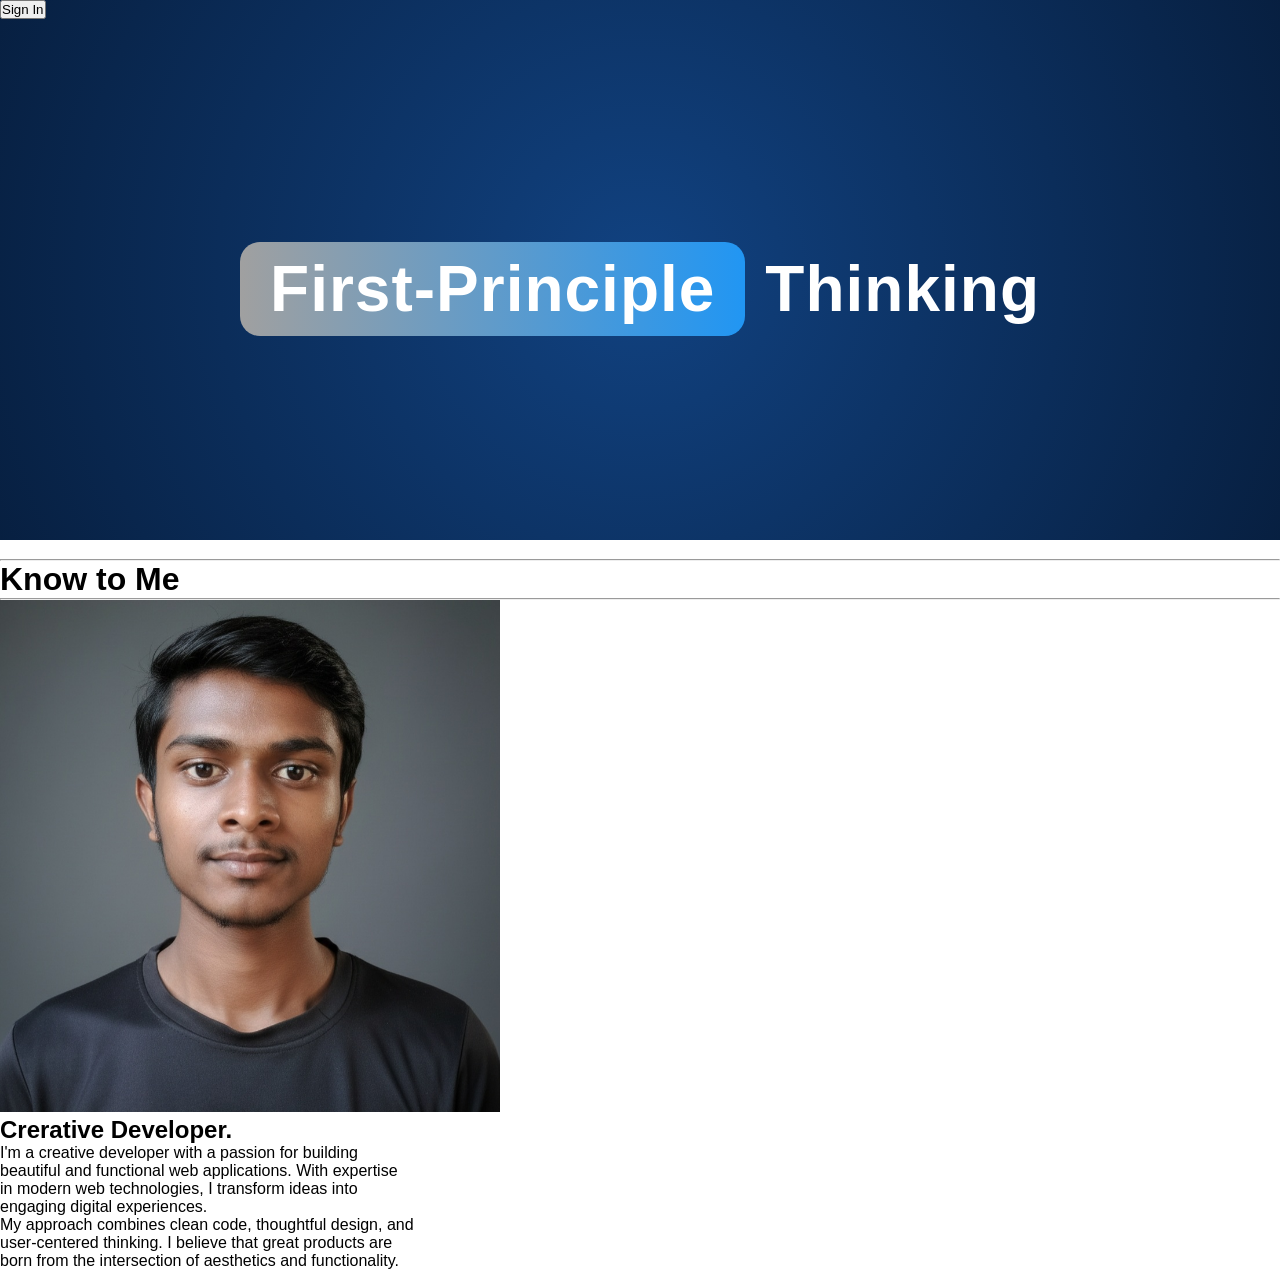
==== index.html @ 805bfba0 "Deleted the English button" ====
<!DOCTYPE html>
<html lang="en">

<head>
    <meta charset="UTF-8">
    <meta name="viewport" content="width=device-width, initial-scale=1.0">
    <meta name="description" content="The website conclude Blogs, Learning First-Principle thinking, Physics online courses, and How to start startup courses.">
    <title>Learn First-Principle Thinking</title>
    <link rel="stylesheet" href="Style.css">
    <link rel="stylesheet" href="" class="nav.css">
    <link rel="stylesheet" href="" class="utility.css">
</head>

<body>
    <div class="main">
        <nav>
            <div>
                <button class="btn">Sign In</button>

            </div>
        </nav>


        <div class="container">
            <span class="highlight-box">First-Principle</span>Thinking

        </div>
        <hr>

        <h1 class="About">Know to Me</h1>

        <div class="separation"></div>

        <hr>

        <div class="first">

            
            <img src="assets/images/dharmendra.jpg" alt="photo-dharmendra" usemap="#Qubit" width="500px" height="512px">
            <map name="Qubit">
                <area title="Qubit" shape="circle" coords="791,814,374" alt="Photo of dharmendra"
                href="assets/images/Quantum.jpg">
            </map>
            
            
            <div class="about-self">
                <h2>Crerative Developer.</h2>
                <p> I'm a <span id="creative">creative developer</span> with a passion for building <br>
                    beautiful and functional web applications. With expertise <br>
                    in modern web technologies, I transform ideas into <br>
                    engaging digital experiences. <br>
                    My approach combines clean code, thoughtful design, and <br>
                    user-centered thinking. I believe that great products are <br>
                    born from the intersection of aesthetics and functionality. </p>
            </div>

            
        </div>

    </div>
</body>

</html>
---- Style.css ----
* {
    padding: 0;
    margin: 0;
    font-family: 'Poppins', sans-serif;
}

body {
    background-color: rgba(255, 255, 255, 0.89);
}

/* main section styles  */
.main {
    background: radial-gradient(circle at center, #114281 0%, #051833 100%);
    /* background-image: url(assets/Images/bg.jpg); */
    background-position: center center;
    background-size: max(1600px, 100vw);
    background-repeat: no-repeat;
    height: 60vh;
    position: relative;
    margin: 0;

}


@import url('https://fonts.googleapis.com/css2?family=Charm:wght@400;700&family=Martel+Sans:wght@900&display=swap');

.main .container {
    /* Font styling  */
    font-family: "Martel Sans", sans-serif;
    font-weight: 900;
    font-style: normal;
    font-size: 4rem;
    color: white;
    display: flex;
    justify-content: center;
    align-items: center;
    height: 60vh;
    position: relative;
    letter-spacing: 1px;


}



.highlight-box {
    /* Layout styling */
    padding: 10px 30px;
    margin-right: 20px;
    display: inline-block;
    border-radius: 20px;
    background: linear-gradient(to right, #A0A0A0, #2196F3);


}

@media screen and (max-width:
768px) {
    .container {
        flex-direction: column;
        text-align: center;
        gap: 15px;
    }

    
}
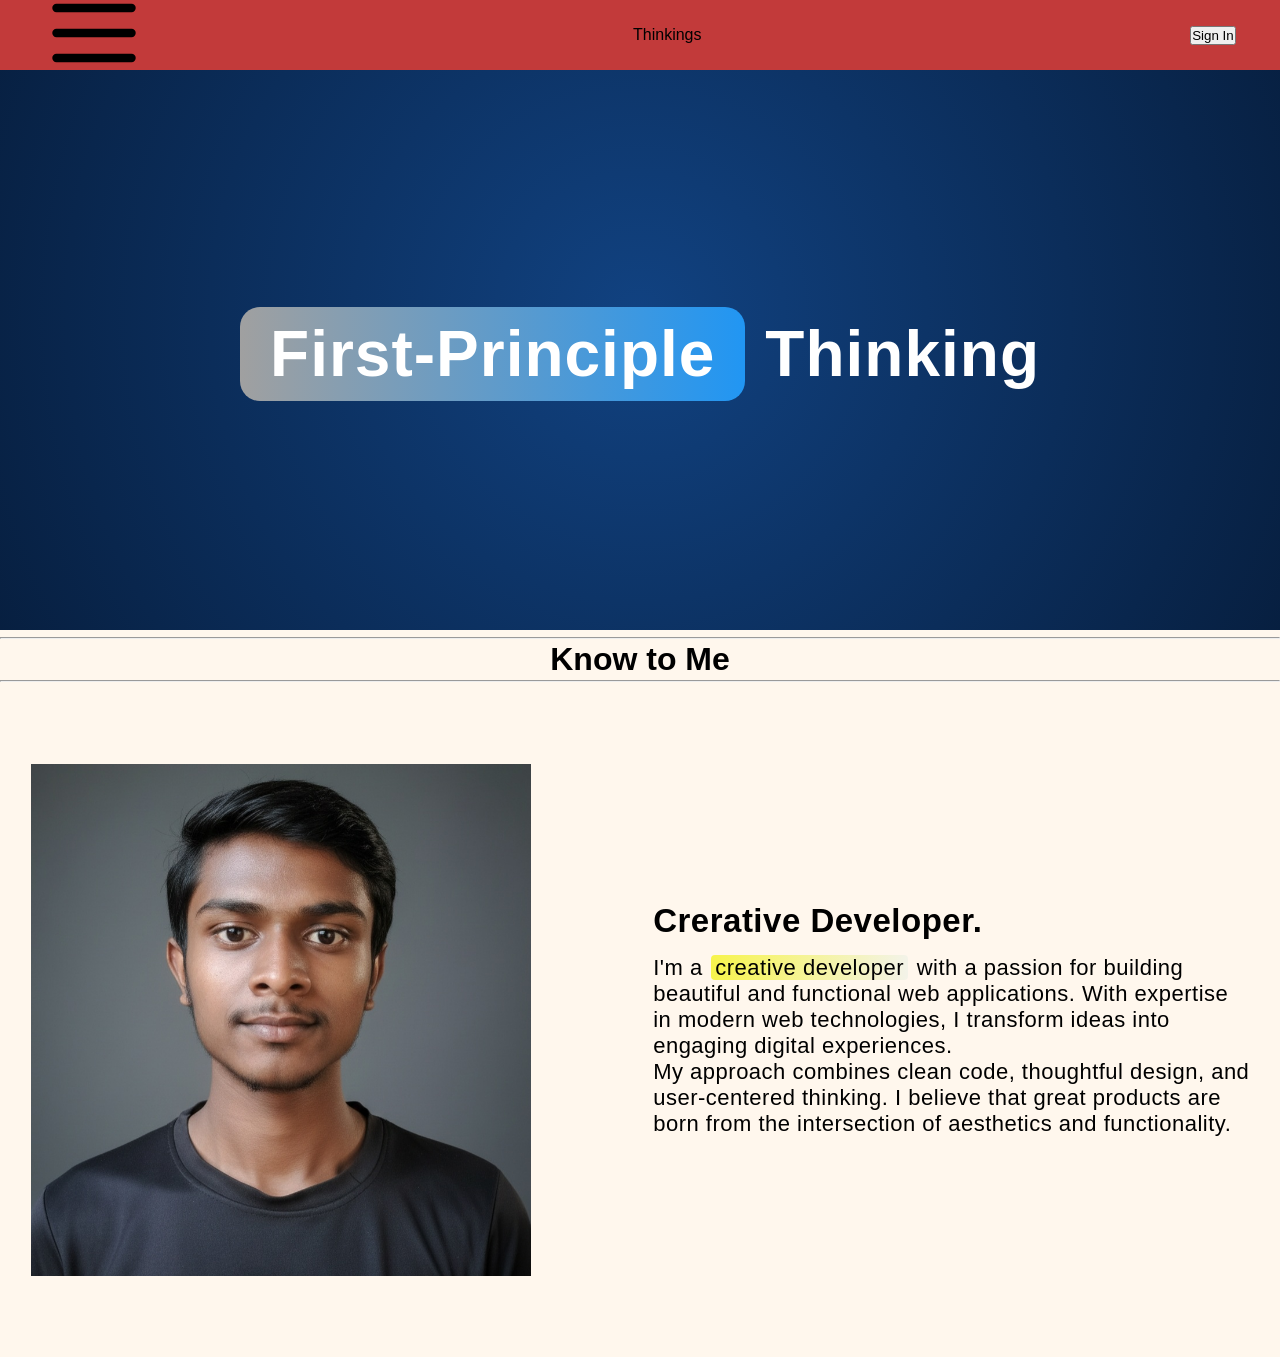
==== commit 80491485: "menu is added" ====
--- a/index.html
+++ b/index.html
@@ -4,7 +4,8 @@
 <head>
     <meta charset="UTF-8">
     <meta name="viewport" content="width=device-width, initial-scale=1.0">
-    <meta name="description" content="The website conclude Blogs, Learning First-Principle thinking, Physics online courses, and How to start startup courses.">
+    <meta name="description"
+        content="The website conclude Blogs, Learning First-Principle thinking, Physics online courses, and How to start startup courses.">
     <title>Learn First-Principle Thinking</title>
     <link rel="stylesheet" href="Style.css">
     <link rel="stylesheet" href="" class="nav.css">
@@ -13,12 +14,26 @@
 
 <body>
     <div class="main">
-        <nav>
-            <div>
-                <button class="btn">Sign In</button>
+        <header class="header">
 
+
+
+            <div class="menu">
+                <img src="menu.svg" alt="menu">
             </div>
-        </nav>
+
+
+            <nav>
+                <div class="logo">
+                    Thinkings
+                </div>
+                
+
+            </nav>
+
+            <button class="btn">Sign In</button>
+
+        </header>
 
 
         <div class="container">
@@ -35,14 +50,14 @@
 
         <div class="first">
 
-            
+
             <img src="assets/images/dharmendra.jpg" alt="photo-dharmendra" usemap="#Qubit" width="500px" height="512px">
             <map name="Qubit">
                 <area title="Qubit" shape="circle" coords="791,814,374" alt="Photo of dharmendra"
-                href="assets/images/Quantum.jpg">
+                    href="assets/images/Quantum.jpg">
             </map>
-            
-            
+
+
             <div class="about-self">
                 <h2>Crerative Developer.</h2>
                 <p> I'm a <span id="creative">creative developer</span> with a passion for building <br>
@@ -54,7 +69,7 @@
                     born from the intersection of aesthetics and functionality. </p>
             </div>
 
-            
+
         </div>
 
     </div>
--- a/Style.css
+++ b/Style.css
@@ -5,7 +5,7 @@
 }
 
 body {
-    background-color: rgba(255, 255, 255, 0.89);
+   background-color: oklch(98% .016 73.684);
 }
 
 /* main section styles  */
@@ -15,7 +15,7 @@
     background-position: center center;
     background-size: max(1600px, 100vw);
     background-repeat: no-repeat;
-    height: 60vh;
+    height: 70vh;
     position: relative;
     margin: 0;
 
@@ -34,7 +34,7 @@
     display: flex;
     justify-content: center;
     align-items: center;
-    height: 60vh;
+    height: 63vh;
     position: relative;
     letter-spacing: 1px;
 
@@ -62,12 +62,60 @@
         gap: 15px;
     }
 
+
+}
+
+
+ .header {
+    background-color: rgb(194, 58, 58);
+    max-width: 100vw;
+    display: flex;
+    margin: auto;
+    justify-content: space-around;
+    gap: 400px;
+    align-items: center;
+    height: 70px;
+
+
+}
+
+
+.About{
+    display:flex;
+    justify-content: center;
+    align-items: center ;
+    margin: auto;
+    place-items: center ;
+    padding: 2px 2px;
+}
+
+
+.first{
+    display: flex;
+    justify-content: space-around;
+    align-items:center;
+     background-size: max(1600px, 100vw);
+    background-repeat: no-repeat;
+    height: 75vh;
     
 }
 
+.about-self{
+    letter-spacing: 0.5px;
+    font-size: 22px;
+
+}
+
+.about-self h2 {
+    margin-bottom: 15px;
+
+}
+
+#creative{
+    border-radius: 4px;
+    background: linear-gradient(to right, #f7f44b, #f3f3e9);
+    margin: 2px 2px;
+    padding: 0 4px;
+}
 
 
-
-
-
-
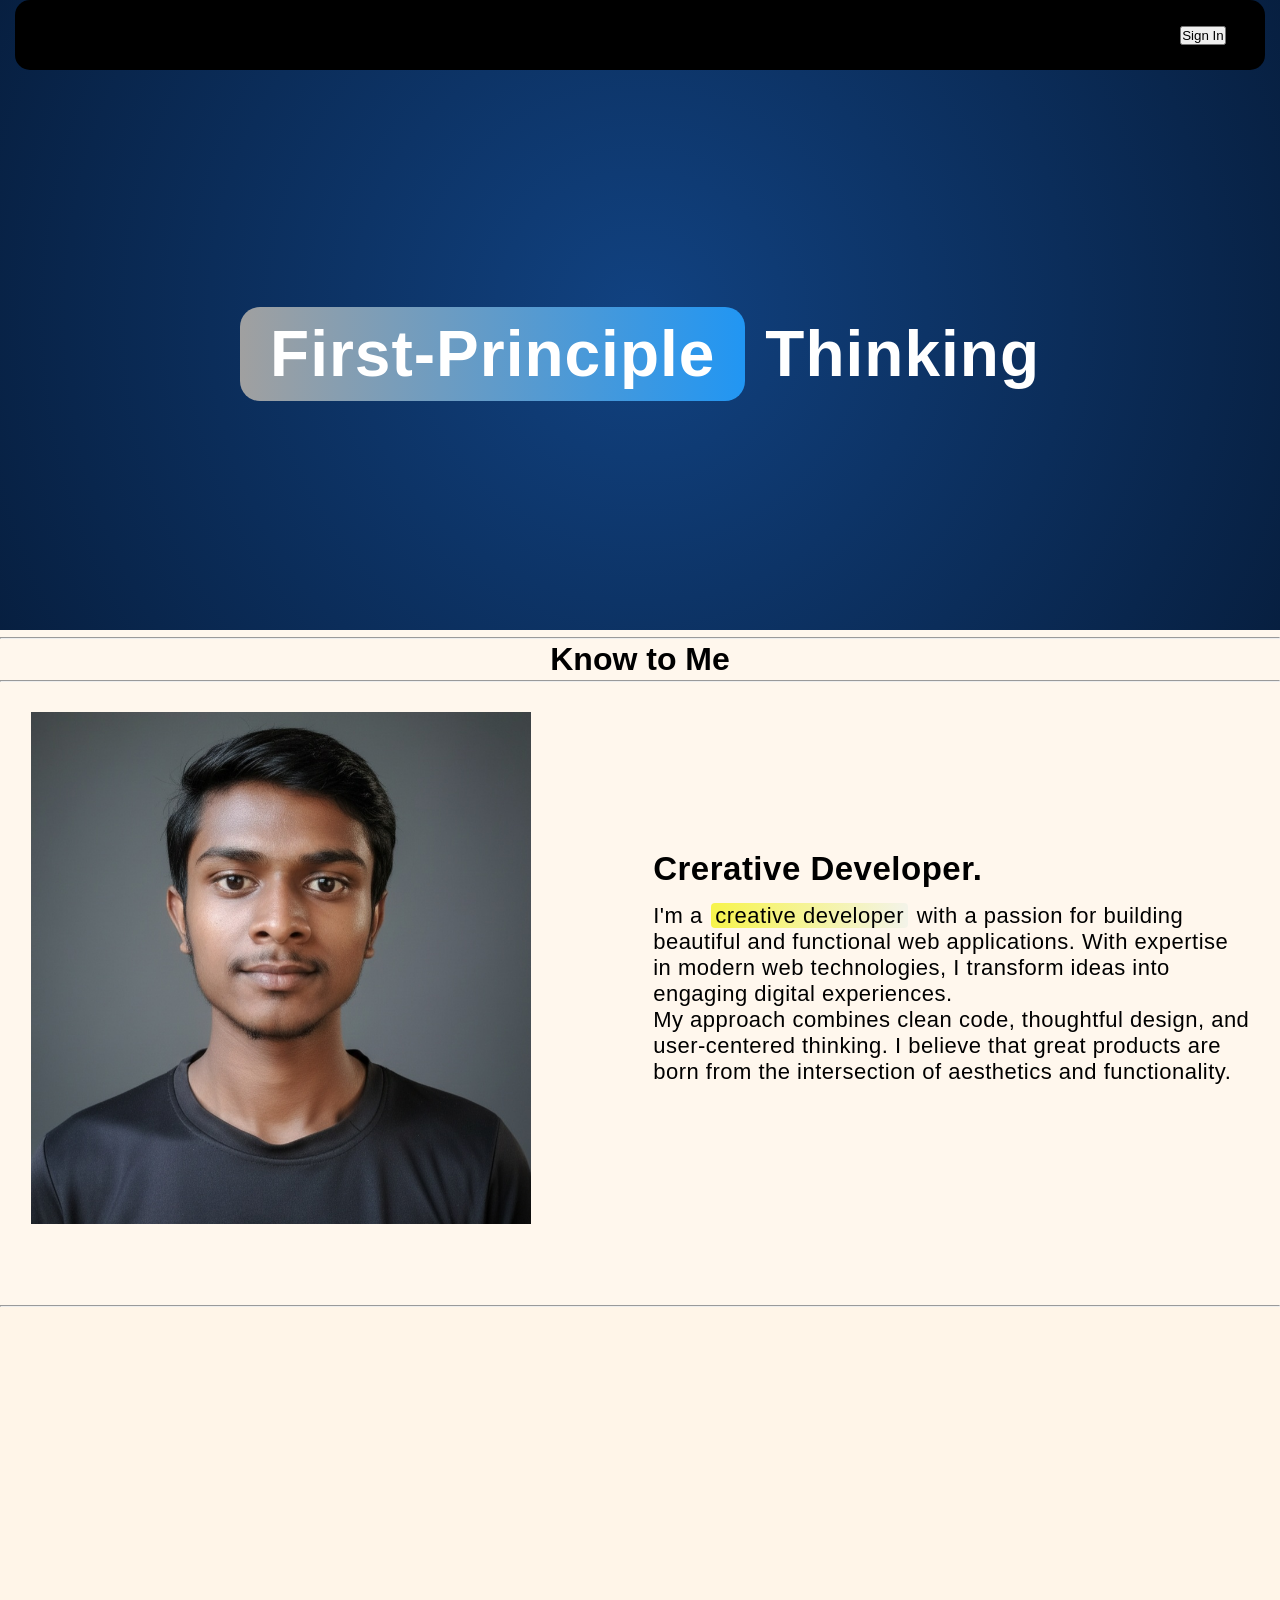
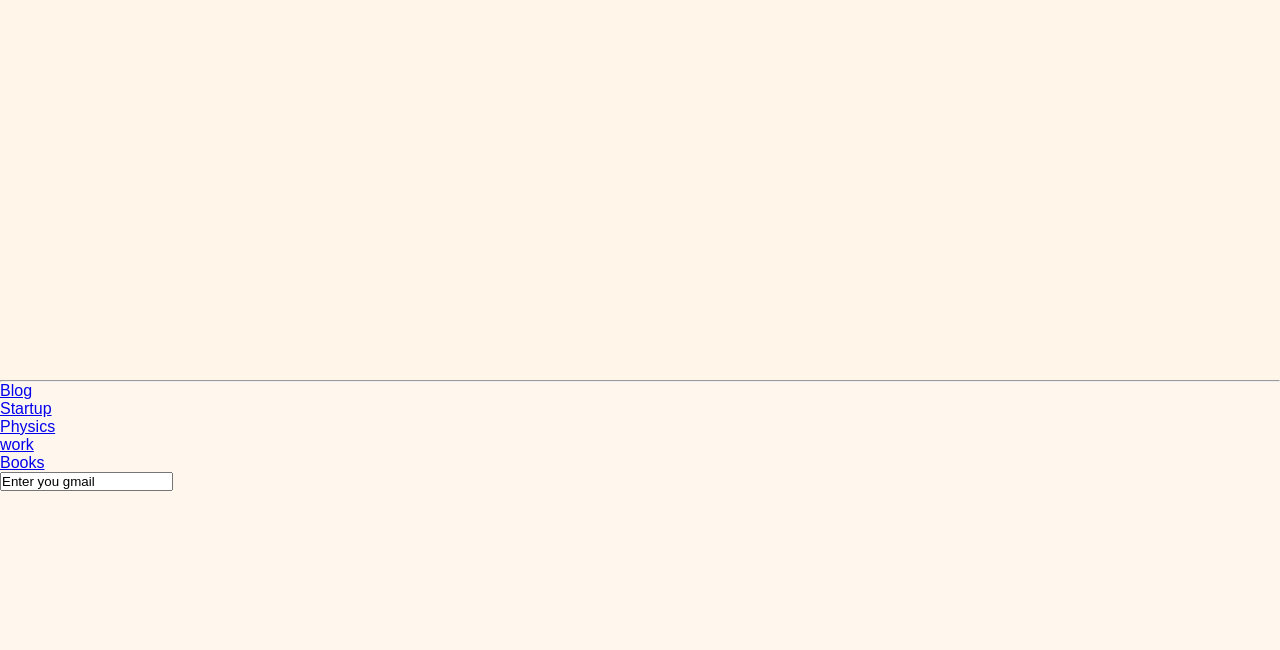
==== commit 80744976: "Header is styled" ====
--- a/index.html
+++ b/index.html
@@ -13,6 +13,8 @@
 </head>
 
 <body>
+
+    <!-- main section is started here  -->
     <div class="main">
         <header class="header">
 
@@ -27,7 +29,7 @@
                 <div class="logo">
                     Thinkings
                 </div>
-                
+
 
             </nav>
 
@@ -47,32 +49,73 @@
         <div class="separation"></div>
 
         <hr>
-
-        <div class="first">
+    </div>
 
 
-            <img src="assets/images/dharmendra.jpg" alt="photo-dharmendra" usemap="#Qubit" width="500px" height="512px">
-            <map name="Qubit">
-                <area title="Qubit" shape="circle" coords="791,814,374" alt="Photo of dharmendra"
-                    href="assets/images/Quantum.jpg">
-            </map>
 
 
-            <div class="about-self">
-                <h2>Crerative Developer.</h2>
-                <p> I'm a <span id="creative">creative developer</span> with a passion for building <br>
-                    beautiful and functional web applications. With expertise <br>
-                    in modern web technologies, I transform ideas into <br>
-                    engaging digital experiences. <br>
-                    My approach combines clean code, thoughtful design, and <br>
-                    user-centered thinking. I believe that great products are <br>
-                    born from the intersection of aesthetics and functionality. </p>
-            </div>
+    <!-- First section is started here  -->
+    <div class="first-introduction">
 
 
+        <img src="assets/images/dharmendra.jpg" alt="photo-dharmendra" usemap="#Qubit" width="500px" height="512px">
+        <map name="Qubit">
+            <area title="Qubit" shape="circle" coords="791,814,374" alt="Photo of dharmendra"
+                href="assets/images/Quantum.jpg">
+        </map>
+
+
+        <div class="about-self">
+            <h2>Crerative Developer.</h2>
+            <p> I'm a <span id="creative">creative developer</span> with a passion for building <br>
+                beautiful and functional web applications. With expertise <br>
+                in modern web technologies, I transform ideas into <br>
+                engaging digital experiences. <br>
+                My approach combines clean code, thoughtful design, and <br>
+                user-centered thinking. I believe that great products are <br>
+                born from the intersection of aesthetics and functionality. </p>
         </div>
 
+
     </div>
+
+
+
+    <div class="second-blogs">
+<hr>
+    </div>
+
+
+<!-- Footer started header -->
+    <footer class="footer">
+        <hr>
+        <ul>
+            <li> <a href="/Blogs">Blog</a></li>
+        </ul>
+        <ul>
+            <li><a href="/Startup">Startup</a></li>
+        </ul>
+        <ul>
+            <li><a href="Physics">Physics</a></li>
+
+        </ul>
+
+        <ul>
+            <li><a href="work">work</a></li>
+        </ul>
+
+        <ul>
+            <li><a href="Books">Books</a></li>
+        </ul>
+
+        <div class="input-box">
+            <input type="email" value="Enter you gmail">
+        </div>
+
+
+    </footer>
+
+
 </body>
 
 </html>
--- a/Style.css
+++ b/Style.css
@@ -18,9 +18,34 @@
     height: 70vh;
     position: relative;
     margin: 0;
+    
+}
+
+
+
+/* Header is started here  */
+
+ .header {
+    background-color: rgb(0, 0, 0);
+    max-width: 100vw;
+    display: flex;
+    margin: auto;
+    justify-content: space-around;
+    gap: 400px;
+    align-items: center;
+    height: 70px;
+    border-radius: 15px;
+    margin: 0 15px 0 15px;
+
 
 }
 
+
+
+
+
+
+/* Container is started here  */
 
 @import url('https://fonts.googleapis.com/css2?family=Charm:wght@400;700&family=Martel+Sans:wght@900&display=swap');
 
@@ -54,6 +79,8 @@
 
 }
 
+
+
 @media screen and (max-width:
 768px) {
     .container {
@@ -62,22 +89,30 @@
         gap: 15px;
     }
 
+}
+
+
+
+
+
+
+
+
+
+
+
+/* The first-introduction section started from Here */
+
+.first-introduction{
+    display: flex;
+    justify-content: space-around;
+    align-items:center;
+     background-size: max(1600px, 100vw);
+    background-repeat: no-repeat;
+    height: 75vh;
 
 }
 
-
- .header {
-    background-color: rgb(194, 58, 58);
-    max-width: 100vw;
-    display: flex;
-    margin: auto;
-    justify-content: space-around;
-    gap: 400px;
-    align-items: center;
-    height: 70px;
-
-
-}
 
 
 .About{
@@ -87,16 +122,8 @@
     margin: auto;
     place-items: center ;
     padding: 2px 2px;
-}
 
 
-.first{
-    display: flex;
-    justify-content: space-around;
-    align-items:center;
-     background-size: max(1600px, 100vw);
-    background-repeat: no-repeat;
-    height: 75vh;
     
 }
 
@@ -119,3 +146,21 @@
 }
 
 
+
+
+
+/* The second Blogs-section is started here  */
+.second-blogs {
+    background-color: oklch(97.444% 0.02017 74.582);
+    height: 75vh;
+}
+
+
+
+
+
+
+/* The footer is started here  */
+.footer {
+    height: 30vh;
+}
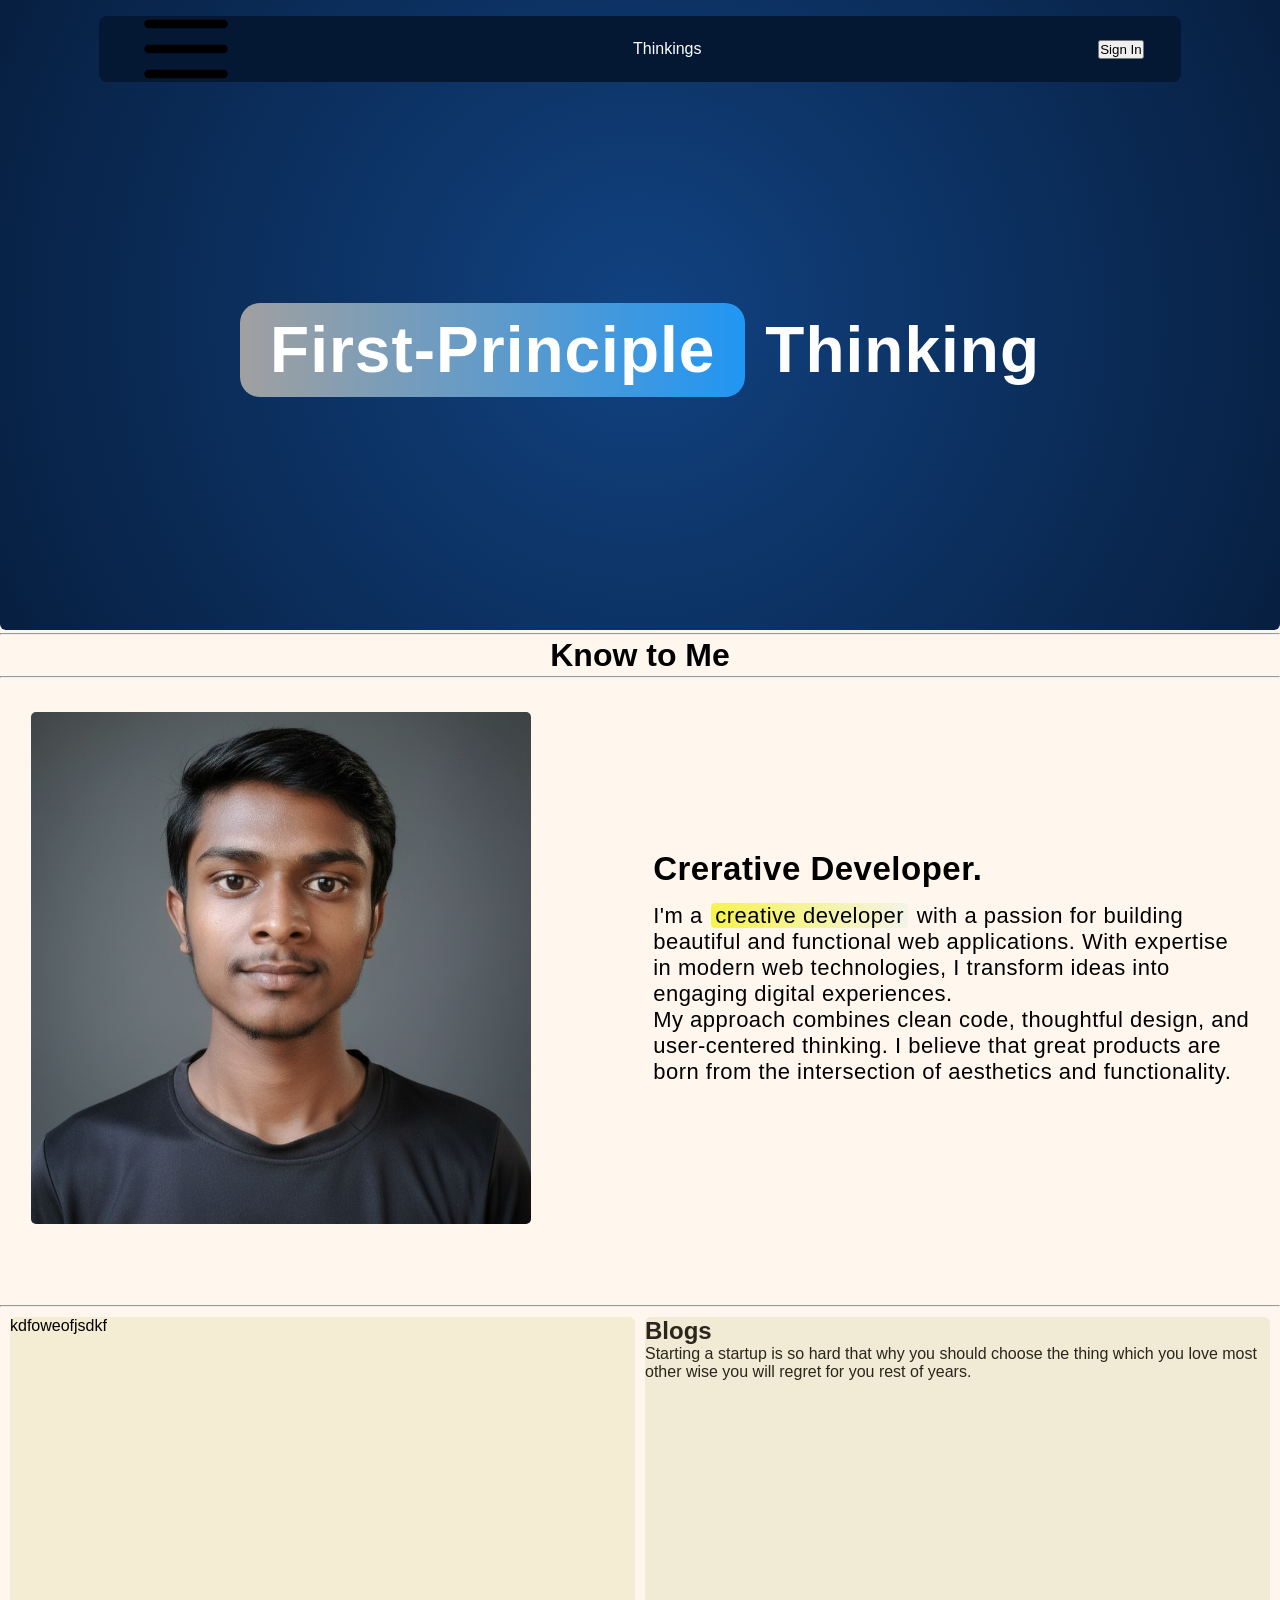
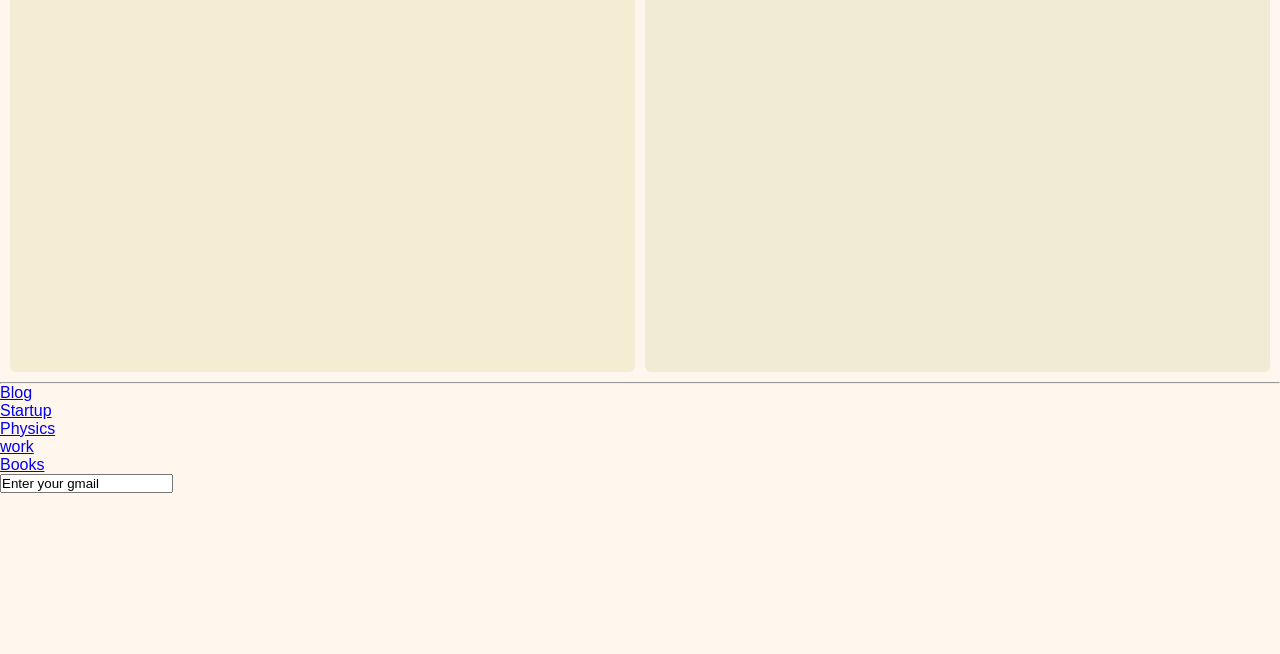
==== commit 8b3e7227: "The second-section is styled a little bit" ====
--- a/index.html
+++ b/index.html
@@ -16,20 +16,14 @@
 
     <!-- main section is started here  -->
     <div class="main">
-        <header class="header">
+        <header class="headerOP">
 
-
-
-            <div class="menu">
-                <img src="menu.svg" alt="menu">
-            </div>
-
+            <img class="invert" src="menu.svg" alt="menu">
 
             <nav>
                 <div class="logo">
                     Thinkings
                 </div>
-
 
             </nav>
 
@@ -55,10 +49,11 @@
 
 
     <!-- First section is started here  -->
-    <div class="first-introduction">
+    <div class="first-introduction ">
 
 
-        <img src="assets/images/dharmendra.jpg" alt="photo-dharmendra" usemap="#Qubit" width="500px" height="512px">
+        <img class="imgradius" src="assets/images/dharmendra.jpg" alt="photo-dharmendra" usemap="#Qubit" width="500px"
+            height="512px">
         <map name="Qubit">
             <area title="Qubit" shape="circle" coords="791,814,374" alt="Photo of dharmendra"
                 href="assets/images/Quantum.jpg">
@@ -81,14 +76,25 @@
 
 
 
-    <div class="second-blogs">
-<hr>
+    <hr>
+    <div class="second-blogs"> 
+        <di class="left ">
+
+            kdfoweofjsdkf
+        </di>
+        <div class="right ">
+            <h2>Blogs</h2>
+            <p>Starting a startup is so hard that why you should choose the thing which you love most other wise you will regret for you rest of years.</p>
+
+        </div>
+
     </div>
 
 
-<!-- Footer started header -->
+    <!-- Footer started header -->
+    <hr>
     <footer class="footer">
-        <hr>
+
         <ul>
             <li> <a href="/Blogs">Blog</a></li>
         </ul>
@@ -109,7 +115,7 @@
         </ul>
 
         <div class="input-box">
-            <input type="email" value="Enter you gmail">
+            <input type="email" value="Enter your gmail">
         </div>
 
 
--- a/Style.css
+++ b/Style.css
@@ -5,7 +5,7 @@
 }
 
 body {
-   background-color: oklch(98% .016 73.684);
+    background-color: oklch(98% .016 73.684);
 }
 
 /* main section styles  */
@@ -18,27 +18,38 @@
     height: 70vh;
     position: relative;
     margin: 0;
-    
+    border-radius: 0 0 6px 6px ;
+
 }
 
 
 
 /* Header is started here  */
 
- .header {
-    background-color: rgb(0, 0, 0);
+.headerOP {
+    background-color:#051833;
+    color: white;
     max-width: 100vw;
     display: flex;
-    margin: auto;
     justify-content: space-around;
-    gap: 400px;
+    gap: 322px;
     align-items: center;
-    height: 70px;
-    border-radius: 15px;
-    margin: 0 15px 0 15px;
+    height: 66px;
+    margin: 0px 99px 0 99px;
+    border-radius: 8px;
+    position: relative;
+    top: 16px;
+}
 
 
-}
+ .heading img{
+   width: 1px;
+   height:auto;
+
+     
+}  
+
+
 
 
 
@@ -81,8 +92,7 @@
 
 
 
-@media screen and (max-width:
-768px) {
+@media screen and (max-width: 768px) {
     .container {
         flex-direction: column;
         text-align: center;
@@ -103,31 +113,35 @@
 
 /* The first-introduction section started from Here */
 
-.first-introduction{
+.first-introduction {
     display: flex;
     justify-content: space-around;
-    align-items:center;
-     background-size: max(1600px, 100vw);
+    align-items: center;
+    background-size: max(1600px, 100vw);
     background-repeat: no-repeat;
     height: 75vh;
 
 }
 
+.first-introduction img {
+    border-radius: 5px 5px 5px 5px;
+}
 
 
-.About{
-    display:flex;
+
+.About {
+    display: flex;
     justify-content: center;
-    align-items: center ;
+    align-items: center;
     margin: auto;
-    place-items: center ;
+    place-items: center;
     padding: 2px 2px;
 
 
-    
+
 }
 
-.about-self{
+.about-self {
     letter-spacing: 0.5px;
     font-size: 22px;
 
@@ -138,7 +152,7 @@
 
 }
 
-#creative{
+#creative {
     border-radius: 4px;
     background: linear-gradient(to right, #f7f44b, #f3f3e9);
     margin: 2px 2px;
@@ -151,10 +165,28 @@
 
 /* The second Blogs-section is started here  */
 .second-blogs {
-    background-color: oklch(97.444% 0.02017 74.582);
-    height: 75vh;
+        background-color: oklch(98% .016 73.684);
+        height: 75vh;
+        display: flex;
+        justify-content: space-between;
+
+
 }
 
+.left {
+    background-color:  #f5edd3;
+    width: 700px;
+    margin:10px 5px 10px 10px;
+    border-radius: 6px;
+}
+
+.right{
+    background-color:  #f1ead4;
+    color: #2c251d;
+    width: 700px;
+    margin: 10px 10px 10px 5px;
+    border-radius: 6px;
+}
 
 
 
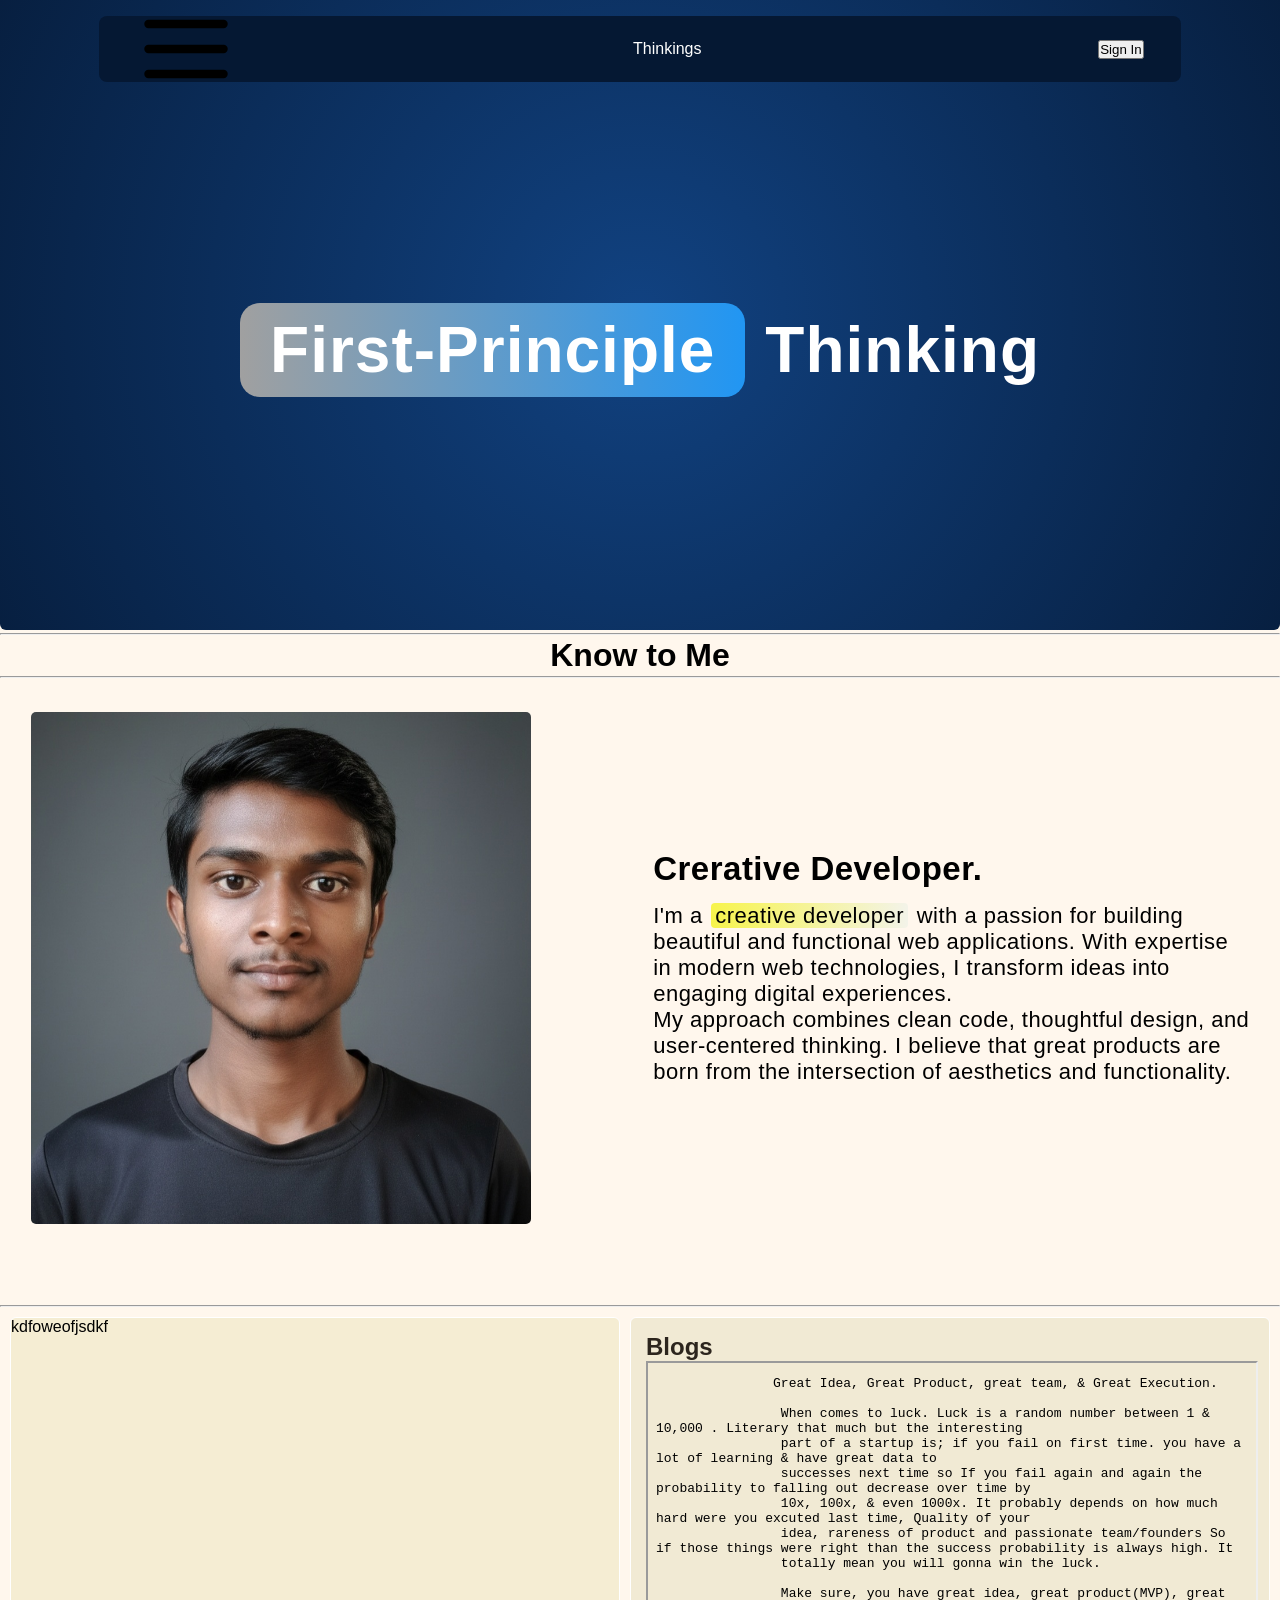
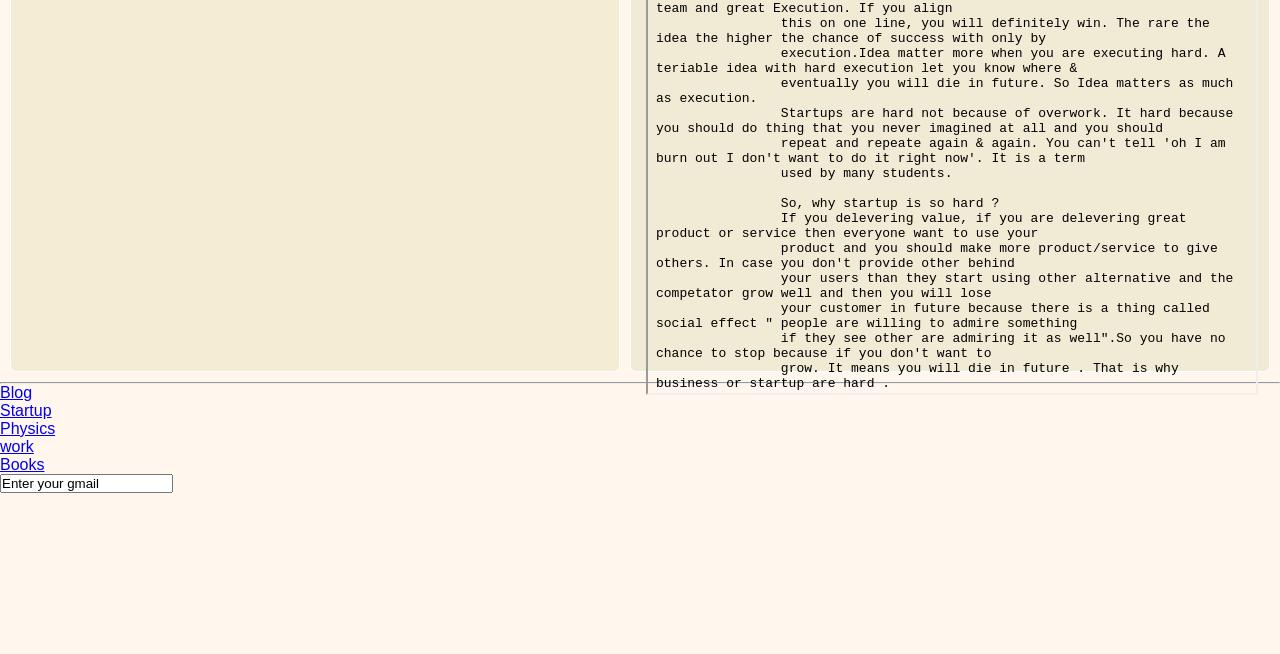
==== commit c77d6f5a: "wrote a blogs and fixed icon bogs" ====
--- a/index.html
+++ b/index.html
@@ -49,7 +49,7 @@
 
 
     <!-- First section is started here  -->
-    <div class="first-introduction ">
+    <section class="first-introduction ">
 
 
         <img class="imgradius" src="assets/images/dharmendra.jpg" alt="photo-dharmendra" usemap="#Qubit" width="500px"
@@ -72,23 +72,23 @@
         </div>
 
 
-    </div>
+    </section>
 
 
 
     <hr>
-    <div class="second-blogs"> 
+    <section class="second-blogs">
         <di class="left ">
 
             kdfoweofjsdkf
         </di>
         <div class="right ">
             <h2>Blogs</h2>
-            <p>Starting a startup is so hard that why you should choose the thing which you love most other wise you will regret for you rest of years.</p>
-
+       <iframe src="bg1.txt" width="100%" height="630px"></iframe>
+      
         </div>
 
-    </div>
+    </section>
 
 
     <!-- Footer started header -->
--- a/Style.css
+++ b/Style.css
@@ -39,12 +39,16 @@
     border-radius: 8px;
     position: relative;
     top: 16px;
+    z-index: 100;
+
 }
 
 
  .heading img{
    width: 1px;
    height:auto;
+   z-index: 10;
+ 
 
      
 }  
@@ -178,6 +182,7 @@
     width: 700px;
     margin:10px 5px 10px 10px;
     border-radius: 6px;
+    border: 1px solid white;
 }
 
 .right{
@@ -186,8 +191,13 @@
     width: 700px;
     margin: 10px 10px 10px 5px;
     border-radius: 6px;
-}
-
+    border: 1px solid white;
+    padding: 15px;
+}
+
+.right p {
+    margin-top: 10px;
+}
 
 
 
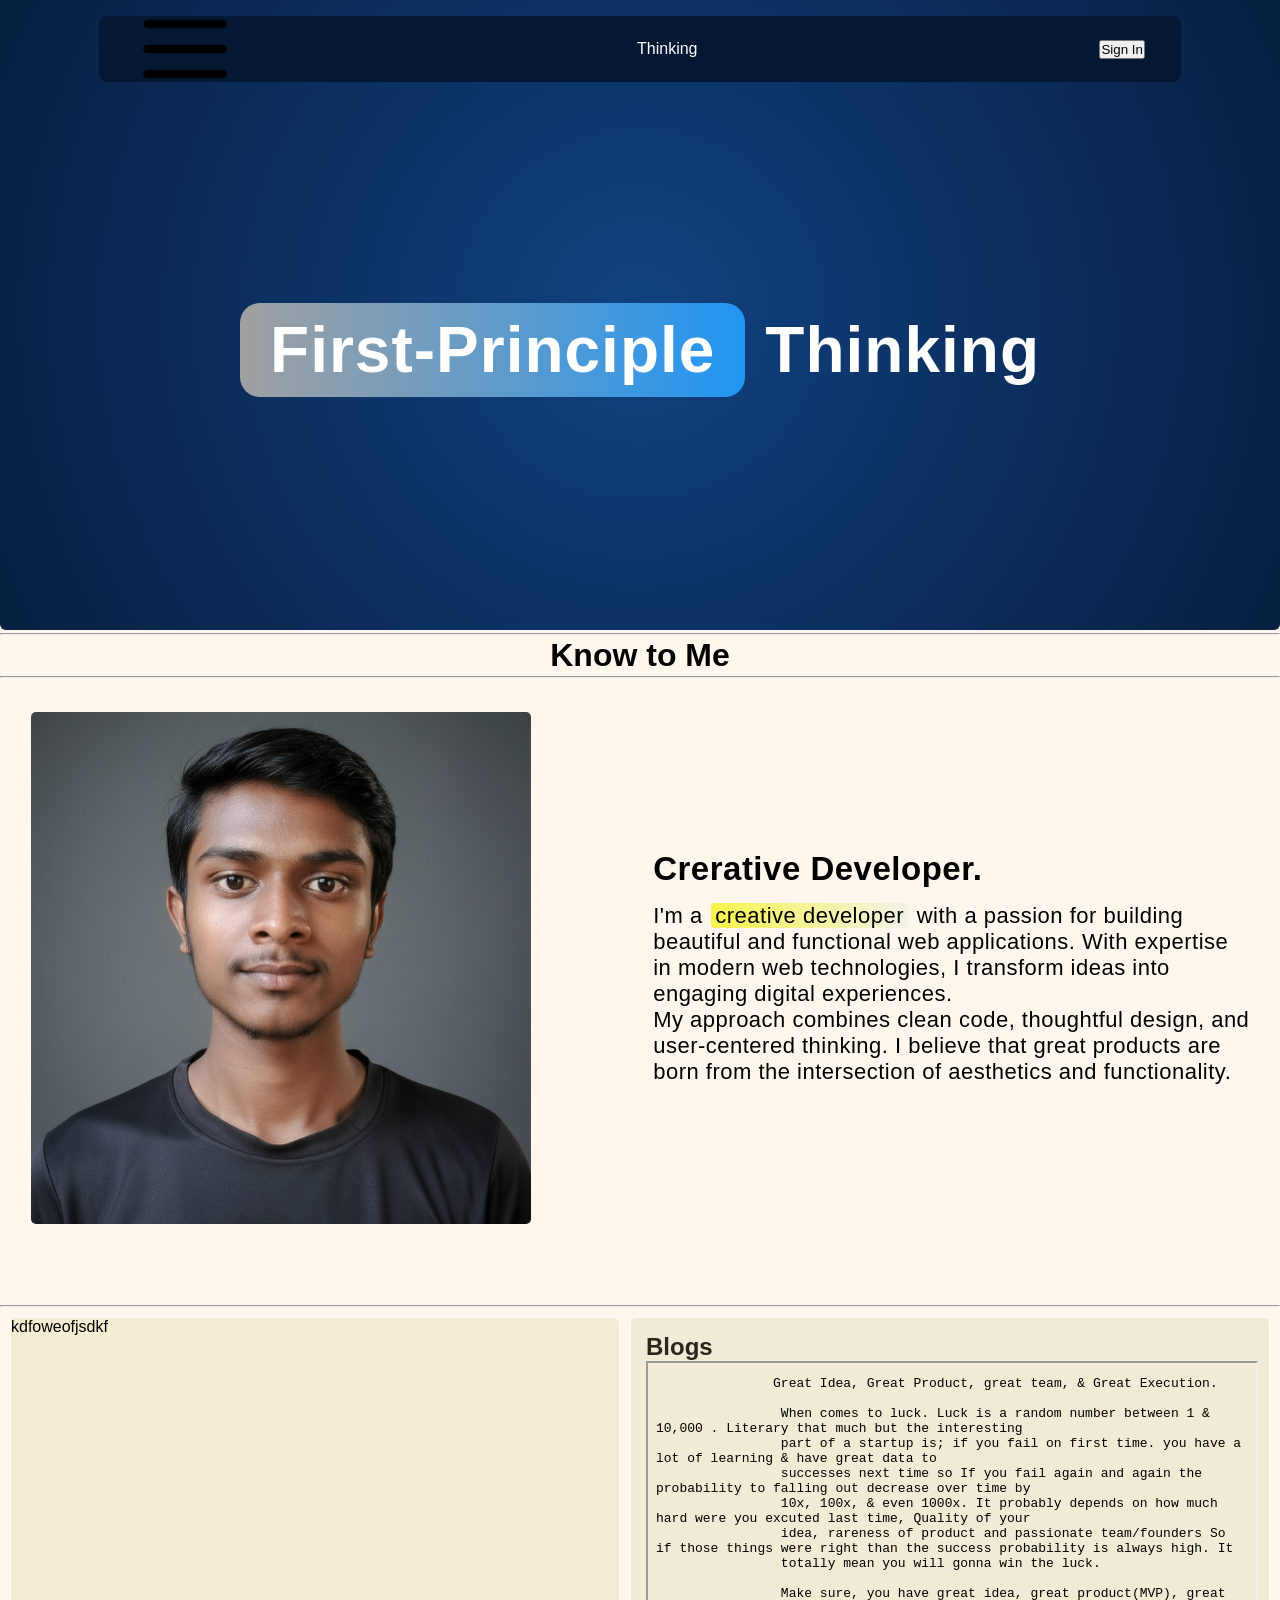
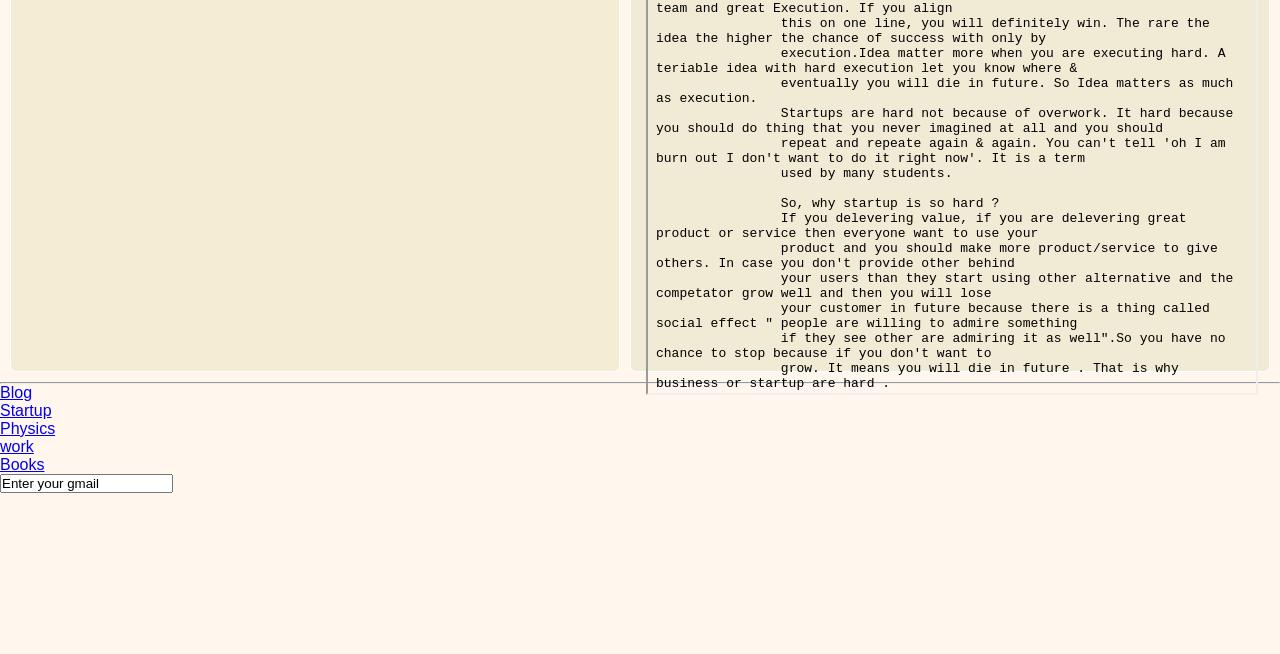
==== commit c0bf8c91: "attached logo hover effect" ====
--- a/index.html
+++ b/index.html
@@ -22,7 +22,7 @@
 
             <nav>
                 <div class="logo">
-                    Thinkings
+                    Thinking
                 </div>
 
             </nav>
@@ -84,7 +84,8 @@
         </di>
         <div class="right ">
             <h2>Blogs</h2>
-       <iframe src="bg1.txt" width="100%" height="630px"></iframe>
+       <iframe class="iframes" src="bg1.txt" width="100%" height="630px">Blog page</iframe>
+
       
         </div>
 
--- a/Style.css
+++ b/Style.css
@@ -24,6 +24,7 @@
 
 
 
+
 /* Header is started here  */
 
 .headerOP {
@@ -48,12 +49,27 @@
    width: 1px;
    height:auto;
    z-index: 10;
+   
  
 
      
 }  
-
-
+ 
+
+ nav  {
+  display: block;
+  color: white;
+  padding: 8px 8px;
+  text-decoration: none;
+
+}
+
+
+nav .logo:hover {
+  color: white;
+  font-weight: 900;
+
+}
 
 
 
@@ -199,6 +215,10 @@
     margin-top: 10px;
 }
 
+.iframe {
+    display: flex;
+    text-align: left;
+}
 
 
 
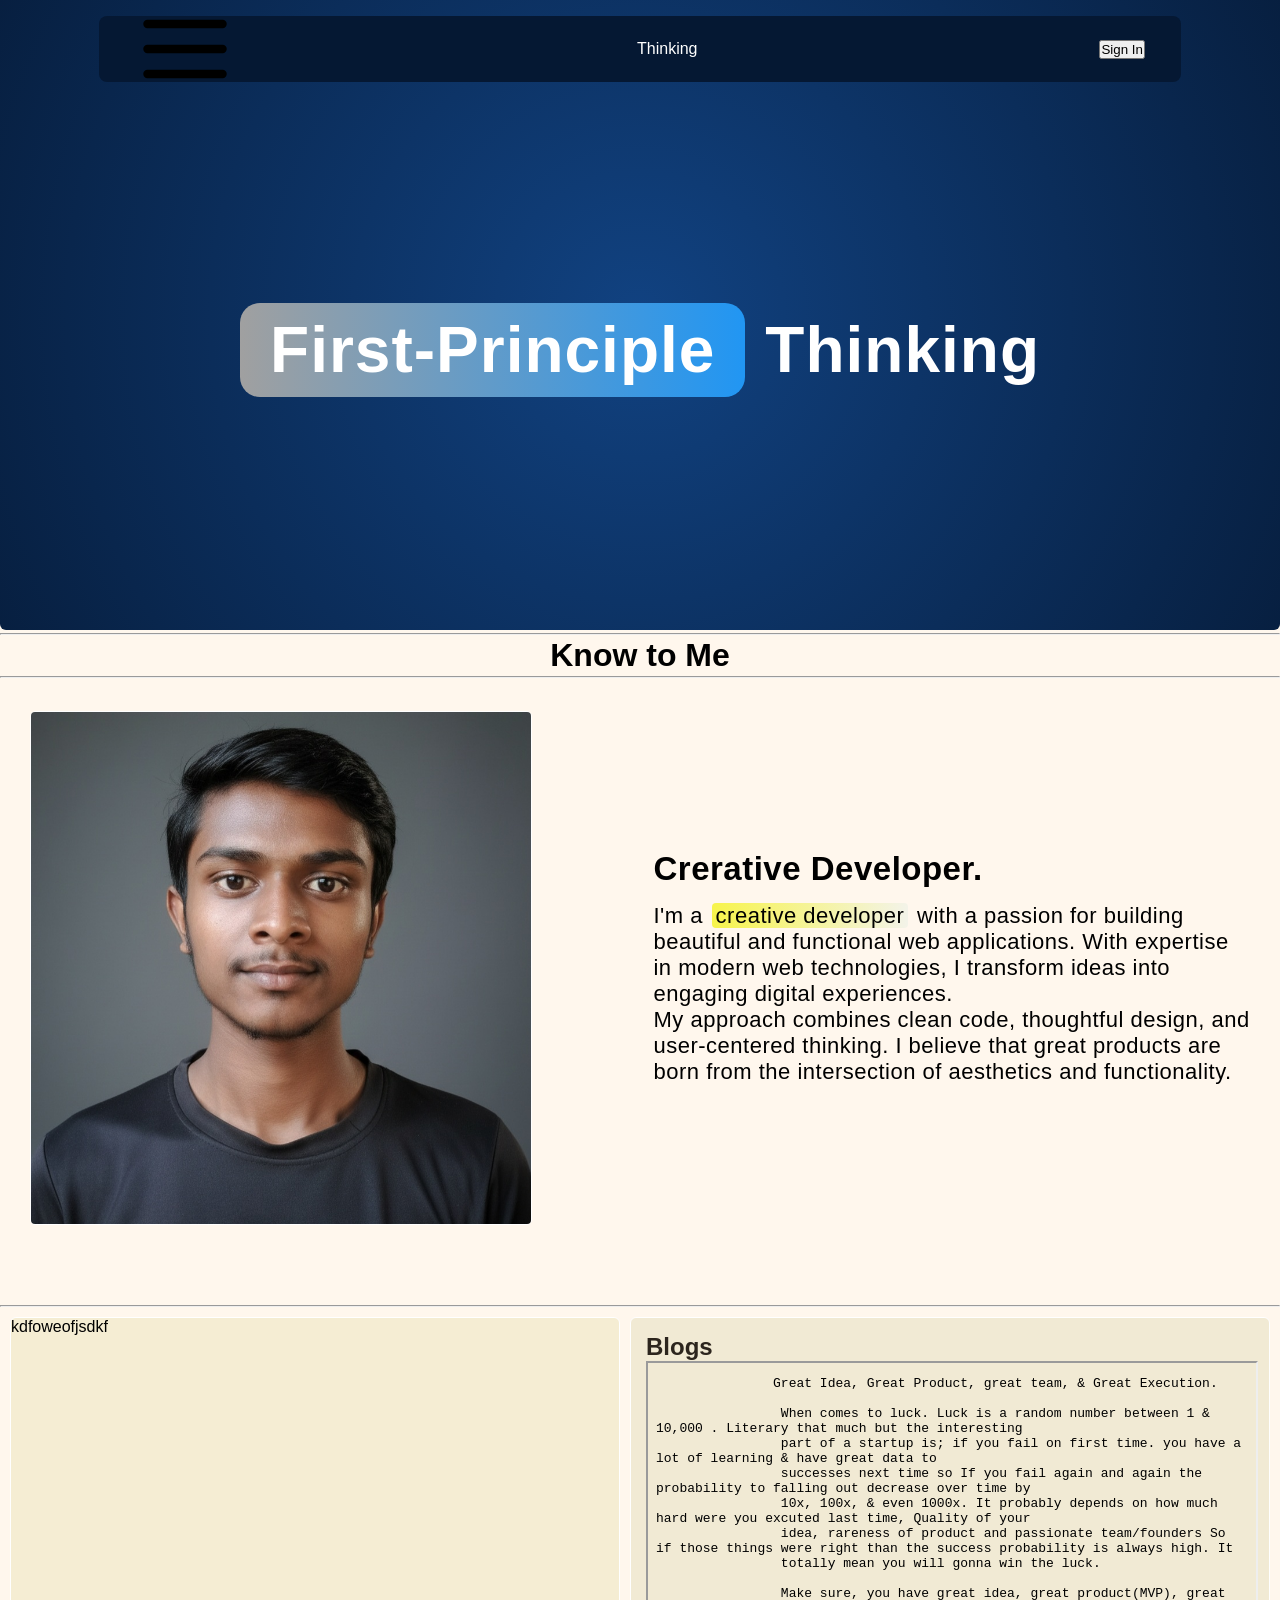
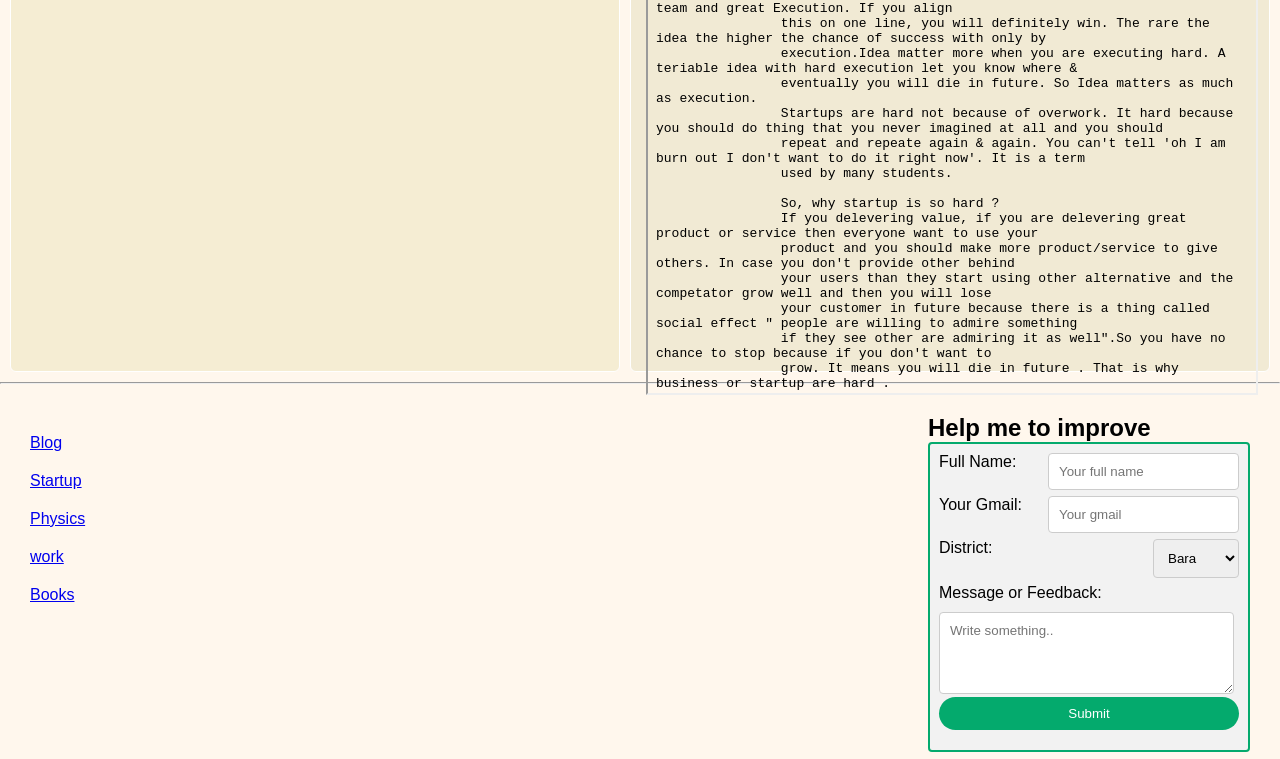
==== commit 1b22294a: "Added an massage form but still need styling" ====
--- a/index.html
+++ b/index.html
@@ -4,9 +4,12 @@
 <head>
     <meta charset="UTF-8">
     <meta name="viewport" content="width=device-width, initial-scale=1.0">
+    <meta name="title" content="The website of Dharmendra Pandit | Thinking ">
+    <meta name="mobile-web-app-capable" content="yes">
+    <meta name="author" content="Dharmendra pandit">
     <meta name="description"
-        content="The website conclude Blogs, Learning First-Principle thinking, Physics online courses, and How to start startup courses.">
-    <title>Learn First-Principle Thinking</title>
+        content="On Dharmendra Pandit's website he writes about the people he meets, the books he's reading, Blogs and what he's learning and working on. Come join the conversation!.He deliver diffrent courses on Startup & Physics to teach people first-principle thinking.">
+    <title>Learn, First-Principle Thinking</title>
     <link rel="stylesheet" href="Style.css">
     <link rel="stylesheet" href="" class="nav.css">
     <link rel="stylesheet" href="" class="utility.css">
@@ -84,9 +87,9 @@
         </di>
         <div class="right ">
             <h2>Blogs</h2>
-       <iframe class="iframes" src="bg1.txt" width="100%" height="630px">Blog page</iframe>
+            <iframe class="iframes" src="bg1.txt" width="100%" height="630px">Blog page</iframe>
 
-      
+
         </div>
 
     </section>
@@ -96,27 +99,49 @@
     <hr>
     <footer class="footer">
 
+
         <ul>
             <li> <a href="/Blogs">Blog</a></li>
-        </ul>
-        <ul>
+
             <li><a href="/Startup">Startup</a></li>
-        </ul>
-        <ul>
+
             <li><a href="Physics">Physics</a></li>
 
-        </ul>
+            <li><a href="work">work</a></li>
 
-        <ul>
-            <li><a href="work">work</a></li>
-        </ul>
-
-        <ul>
             <li><a href="Books">Books</a></li>
         </ul>
 
+
         <div class="input-box">
-            <input type="email" value="Enter your gmail">
+            <H2>Help me to improve</H2>
+
+            <div class="responsive-form">
+
+                <form action="/action_page.php">
+                    <label for="fname">Full Name:</label>
+                    <input type="text" id="fname" name="fname" placeholder="Your full name">
+
+                    <label for="gmail">Your Gmail:</label>
+                    <input type="text" id="gmail" name="gmail" placeholder="Your gmail">
+
+                    <label for="district">District:</label>
+                    <select id="district" name="district">
+                        <option value="bara">Bara</option>
+                        <option value="parsa">Parsa</option>
+                        <option value="lalitpur">Lalitpur</option>
+                    </select>
+
+                    <label for="message">Message or Feedback:</label>
+                    <textarea id="message" name="message" placeholder="Write something.."></textarea>
+
+                    <input type="submit" value="Submit">
+                </form>
+
+
+            </div>
+
+
         </div>
 
 
--- a/Style.css
+++ b/Style.css
@@ -18,7 +18,7 @@
     height: 70vh;
     position: relative;
     margin: 0;
-    border-radius: 0 0 6px 6px ;
+    border-radius: 0 0 6px 6px;
 
 }
 
@@ -28,7 +28,7 @@
 /* Header is started here  */
 
 .headerOP {
-    background-color:#051833;
+    background-color: #051833;
     color: white;
     max-width: 100vw;
     display: flex;
@@ -45,29 +45,36 @@
 }
 
 
- .heading img{
-   width: 1px;
-   height:auto;
-   z-index: 10;
-   
- 
-
-     
-}  
- 
-
- nav  {
-  display: block;
-  color: white;
-  padding: 8px 8px;
-  text-decoration: none;
+.heading img {
+    width: 1px;
+    height: auto;
+    z-index: 10;
+
+
+
+
+}
+
+/* 
+.heading img:hover{
+    size: 200px;
+} */
+
+
+
+
+nav {
+    display: block;
+    color: white;
+    padding: 8px 8px;
+    text-decoration: none;
 
 }
 
 
 nav .logo:hover {
-  color: white;
-  font-weight: 900;
+    color: white;
+    font-weight: 900;
 
 }
 
@@ -128,9 +135,6 @@
 
 
 
-
-
-
 /* The first-introduction section started from Here */
 
 .first-introduction {
@@ -145,6 +149,7 @@
 
 .first-introduction img {
     border-radius: 5px 5px 5px 5px;
+    border: 1px solid rgb(255, 255, 255);
 }
 
 
@@ -185,24 +190,24 @@
 
 /* The second Blogs-section is started here  */
 .second-blogs {
-        background-color: oklch(98% .016 73.684);
-        height: 75vh;
-        display: flex;
-        justify-content: space-between;
+    background-color: oklch(98% .016 73.684);
+    height: 75vh;
+    display: flex;
+    justify-content: space-between;
 
 
 }
 
 .left {
-    background-color:  #f5edd3;
+    background-color: #f5edd3;
     width: 700px;
-    margin:10px 5px 10px 10px;
+    margin: 10px 5px 10px 10px;
     border-radius: 6px;
     border: 1px solid white;
 }
 
-.right{
-    background-color:  #f1ead4;
+.right {
+    background-color: #f1ead4;
     color: #2c251d;
     width: 700px;
     margin: 10px 10px 10px 5px;
@@ -224,5 +229,90 @@
 
 /* The footer is started here  */
 .footer {
-    height: 30vh;
+    height: 35vh;
+    display: flex;
+    justify-content: space-between;
+    padding: 30px;
+}
+
+.footer ul li {
+    list-style-type: none;
+    padding-top: 20px;
+
+
+}
+
+.footer ul li a:hover {
+    color: #000000;
+    font-weight: 400;
+    font-size: 20px;
+}
+
+
+
+.input-box {
+    box-sizing: border-box;
+}
+
+.responsive-form {
+    height: 32vh;
+    max-width: 300px;
+    width: 100%;
+    border-radius: 4px;
+    border: 2px solid #04AA6D;
+    background-color: #f2f2f2;
+    padding: 9px;
+}
+
+.responsive-form form {
+    display: flex;
+    flex-wrap: wrap;
+    justify-content: space-between;
+}
+
+.responsive-form label {
+    min-width: 25%;
+    margin-bottom: 10px;
+}
+
+.responsive-form input[type=text],
+select {
+    min-width: 25%;
+    margin-bottom: 6px;
+    border: 1px solid #ccc;
+    border-radius: 4px;
+    padding: 10px;
+}
+
+.responsive-form textarea {
+    min-width: 91%;
+    height: 60px;
+    margin-bottom: 1px;
+    border: 1px solid #ccc;
+    border-radius: 4px;
+    padding: 10px;
+}
+
+
+.responsive-form input[type=submit] {
+    width: 100%;
+    background-color: #04AA6D;
+    color: white;
+    padding: 9px;
+    margin: 2px 0;
+    border: none;
+    border-radius: 36px;
+    cursor: pointer;
+}
+
+@media screen and (max-width: 600px) {
+
+    label,
+    input[type=text],
+    input[type=submit],
+    select,
+    textarea {
+        flex: 100%;
+        min-width: 100%;
+    }
 }
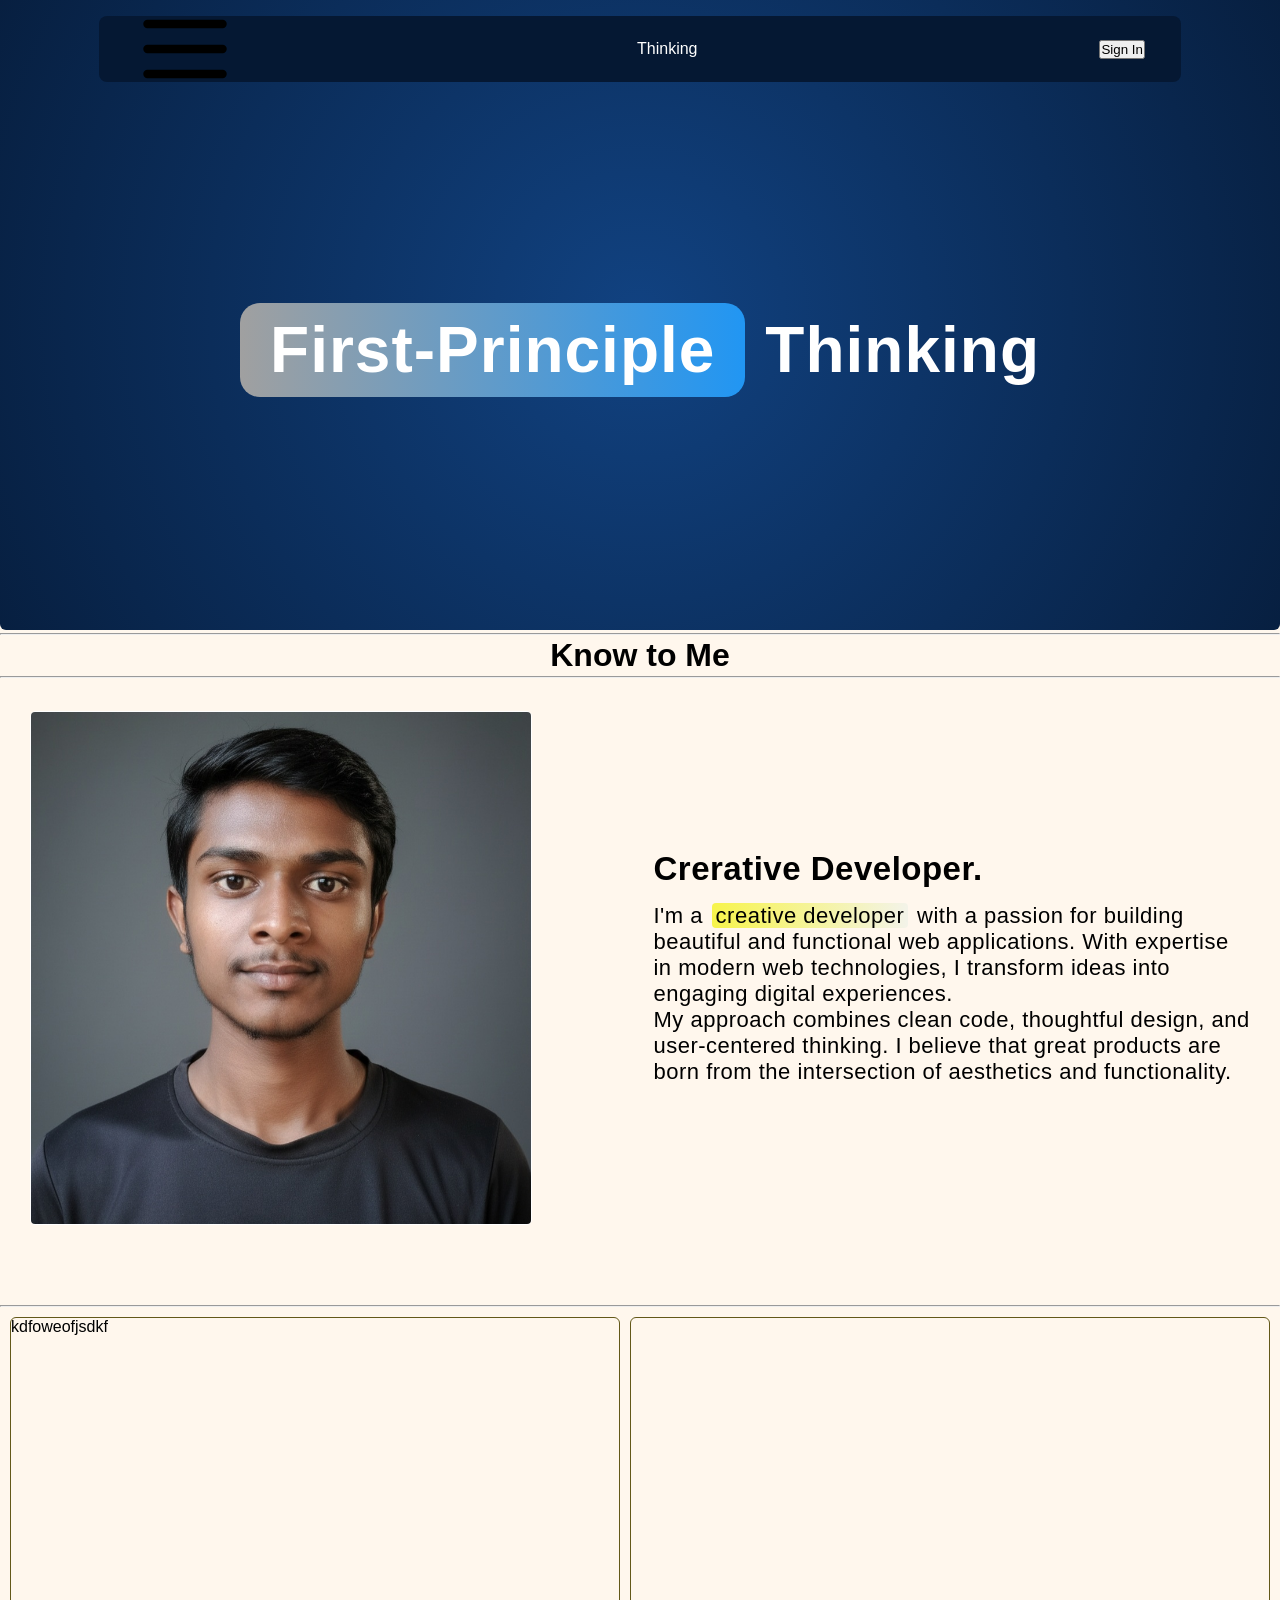
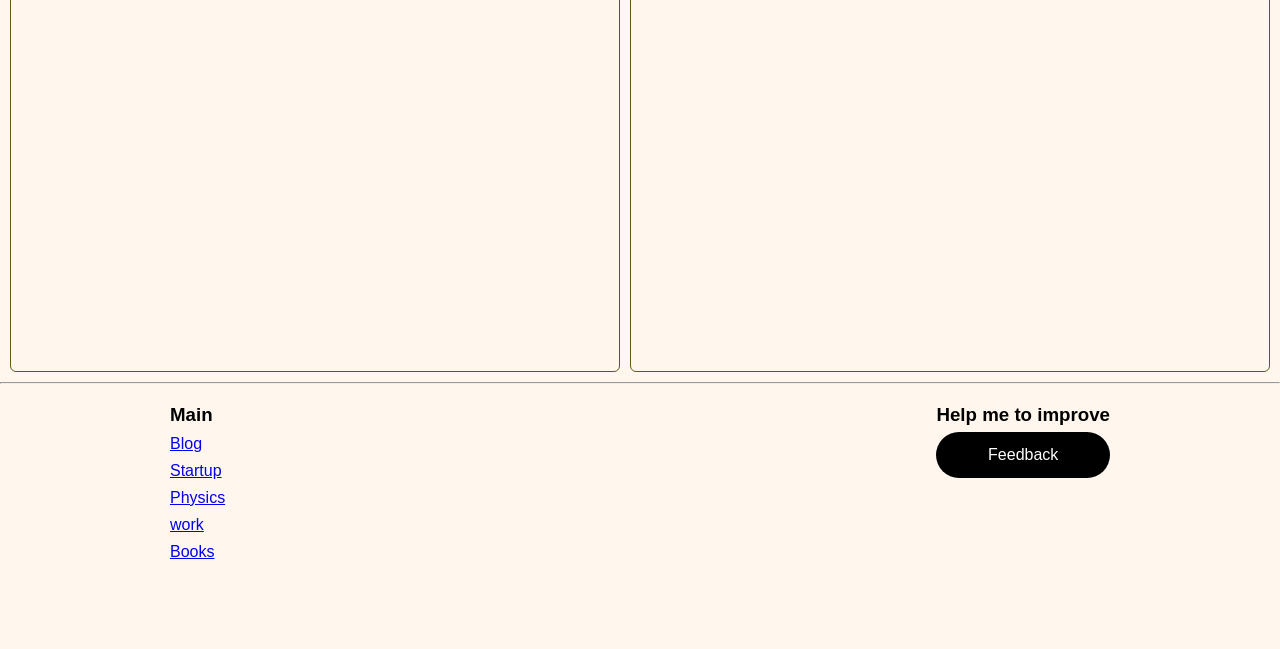
==== commit d829c838: "Footer feedback button is designed and other bug fixed" ====
--- a/index.html
+++ b/index.html
@@ -86,8 +86,8 @@
             kdfoweofjsdkf
         </di>
         <div class="right ">
-            <h2>Blogs</h2>
-            <iframe class="iframes" src="bg1.txt" width="100%" height="630px">Blog page</iframe>
+
+
 
 
         </div>
@@ -98,9 +98,10 @@
     <!-- Footer started header -->
     <hr>
     <footer class="footer">
-
-
+        
+        
         <ul>
+            <h3>Main</h3>
             <li> <a href="/Blogs">Blog</a></li>
 
             <li><a href="/Startup">Startup</a></li>
@@ -114,33 +115,8 @@
 
 
         <div class="input-box">
-            <H2>Help me to improve</H2>
-
-            <div class="responsive-form">
-
-                <form action="/action_page.php">
-                    <label for="fname">Full Name:</label>
-                    <input type="text" id="fname" name="fname" placeholder="Your full name">
-
-                    <label for="gmail">Your Gmail:</label>
-                    <input type="text" id="gmail" name="gmail" placeholder="Your gmail">
-
-                    <label for="district">District:</label>
-                    <select id="district" name="district">
-                        <option value="bara">Bara</option>
-                        <option value="parsa">Parsa</option>
-                        <option value="lalitpur">Lalitpur</option>
-                    </select>
-
-                    <label for="message">Message or Feedback:</label>
-                    <textarea id="message" name="message" placeholder="Write something.."></textarea>
-
-                    <input type="submit" value="Submit">
-                </form>
-
-
-            </div>
-
+            <H3>Help me to improve</H3>
+            <botton class="botton">Feedback </botton>
 
         </div>
 
--- a/Style.css
+++ b/Style.css
@@ -190,29 +190,29 @@
 
 /* The second Blogs-section is started here  */
 .second-blogs {
+    background-color: oklch(9 8%.016 73.684);
+    height: 75vh;
+    display: flex;
+    justify-content: space-between;
+
+
+}
+
+.left {
     background-color: oklch(98% .016 73.684);
-    height: 75vh;
-    display: flex;
-    justify-content: space-between;
-
-
-}
-
-.left {
-    background-color: #f5edd3;
     width: 700px;
     margin: 10px 5px 10px 10px;
     border-radius: 6px;
-    border: 1px solid white;
+    border: 1px solid rgb(99, 88, 25);
 }
 
 .right {
-    background-color: #f1ead4;
+   background-color:  oklch(98% .016 73.684);
     color: #2c251d;
     width: 700px;
     margin: 10px 10px 10px 5px;
     border-radius: 6px;
-    border: 1px solid white;
+    border: 1px solid rgb(99, 88, 25);
     padding: 15px;
 }
 
@@ -220,99 +220,55 @@
     margin-top: 10px;
 }
 
-.iframe {
-    display: flex;
-    text-align: left;
-}
 
 
 
 /* The footer is started here  */
+@import url('https://fonts.googleapis.com/css2?family=Charm:wght@400;700&family=Google+Sans+Flex:opsz,wght@6..144,1..1000&family=Martel+Sans:wght@900&display=swap');
+
+
 .footer {
-    height: 35vh;
+    height: 25vh;
     display: flex;
     justify-content: space-between;
-    padding: 30px;
+    padding: 20px;
+}
+
+.footer ul {
+    font-family: "Martel Sans", sans-serif;
+    margin-left: 150px ;
 }
 
 .footer ul li {
     list-style-type: none;
-    padding-top: 20px;
-
-
-}
+    padding-top: 9px;
+    color:#111827;
+
+
+}
+
 
 .footer ul li a:hover {
     color: #000000;
-    font-weight: 400;
-    font-size: 20px;
-}
-
-
-
-.input-box {
-    box-sizing: border-box;
-}
-
-.responsive-form {
-    height: 32vh;
-    max-width: 300px;
-    width: 100%;
-    border-radius: 4px;
-    border: 2px solid #04AA6D;
-    background-color: #f2f2f2;
-    padding: 9px;
-}
-
-.responsive-form form {
-    display: flex;
-    flex-wrap: wrap;
-    justify-content: space-between;
-}
-
-.responsive-form label {
-    min-width: 25%;
-    margin-bottom: 10px;
-}
-
-.responsive-form input[type=text],
-select {
-    min-width: 25%;
-    margin-bottom: 6px;
-    border: 1px solid #ccc;
-    border-radius: 4px;
-    padding: 10px;
-}
-
-.responsive-form textarea {
-    min-width: 91%;
-    height: 60px;
-    margin-bottom: 1px;
-    border: 1px solid #ccc;
-    border-radius: 4px;
-    padding: 10px;
-}
-
-
-.responsive-form input[type=submit] {
-    width: 100%;
-    background-color: #04AA6D;
-    color: white;
-    padding: 9px;
-    margin: 2px 0;
+    font-weight: 300;
+    font-size: 17px;
+}
+
+.input-box{
+    margin-right: 150px;
+}
+
+
+.input-box .botton {
+    display:flex;
+    justify-content:center;
+    align-items:center;
+    background-color: #000000;
+    color: white;
+    padding: 14px;
+    margin-top: 6px;
     border: none;
-    border-radius: 36px;
+    border-radius: 1000px;
     cursor: pointer;
 }
 
-@media screen and (max-width: 600px) {
-
-    label,
-    input[type=text],
-    input[type=submit],
-    select,
-    textarea {
-        flex: 100%;
-        min-width: 100%;
-    }
-}
